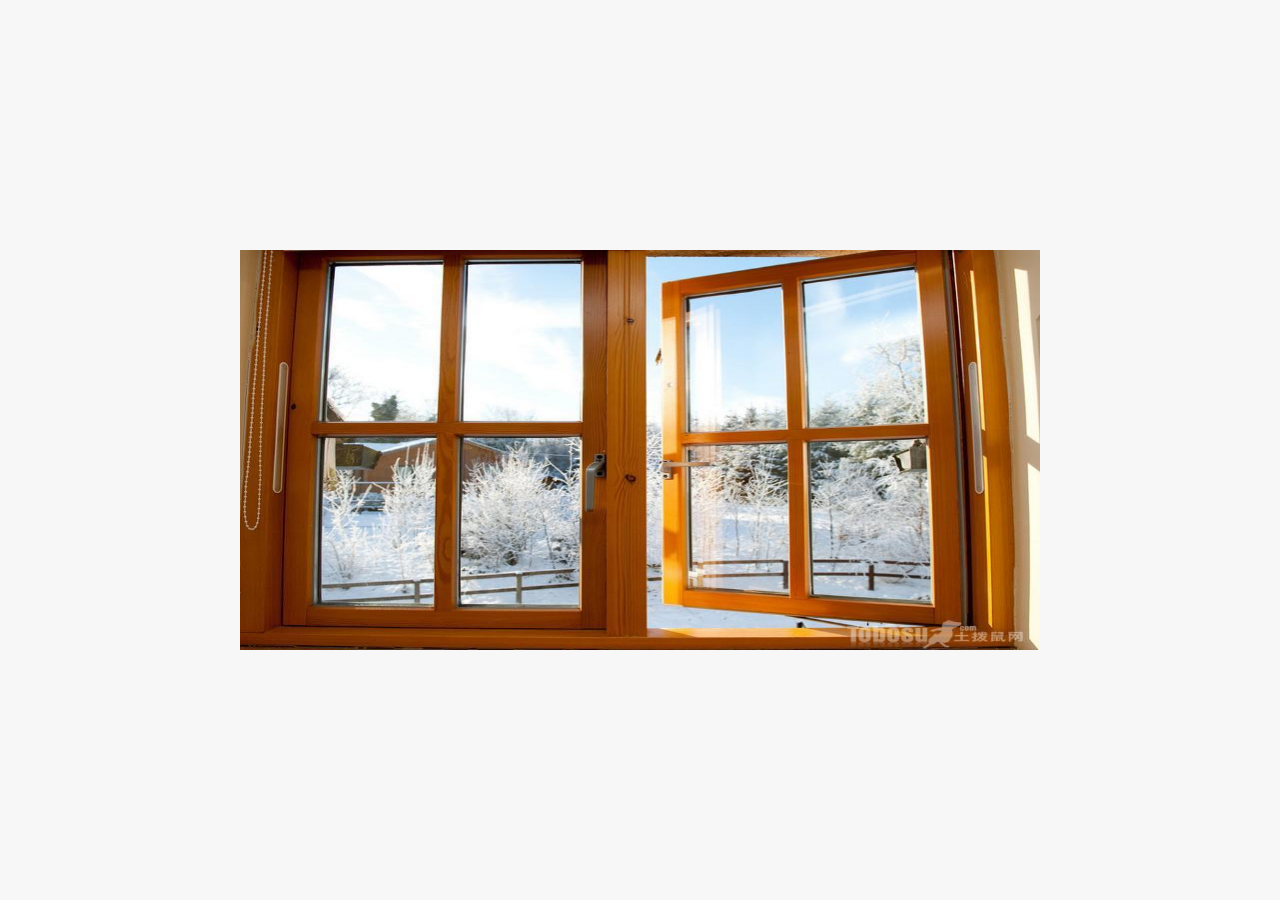
==== 3Droom/index.html @ 4b2d7888 "1" ====
<!doctype html>
<html lang="en">
<head>
    <meta charset="UTF-8">
    <meta name="viewport"
          content="width=device-width, user-scalable=no, initial-scale=1.0, maximum-scale=1.0, minimum-scale=1.0">
    <meta http-equiv="X-UA-Compatible" content="ie=edge">
    <title>Document</title>
    <link rel="stylesheet" href="css/font/iconfont.css">
    <link rel="stylesheet" href="css/index.css">
    <script src="js/index.js"></script>

</head>
<body>
   <div class="scene">
       <div class="room">
           <div class="panel">

           </div>
           <div class="panel left">
               <div class="iconfont icon-nodejs">sdf</div>
               <div class="iconfont icon-nodejs">afdadfa</div>
               <div class="iconfont icon-nodejs">afda</div>
               <div class="last"></div>
           </div>
           <div class="panel"></div>
           <div class="panel"></div>
           <div class="panel"></div>
           <div class="panel"></div>
       </div>
   </div>
</body>
</html>
---- 3Droom/css/font/iconfont.css ----
@font-face {font-family: "iconfont";
  src: url('iconfont.eot?t=1479343006494'); /* IE9*/
  src: url('iconfont.eot?t=1479343006494#iefix') format('embedded-opentype'), /* IE6-IE8 */
  url('iconfont.woff?t=1479343006494') format('woff'), /* chrome, firefox */
  url('iconfont.ttf?t=1479343006494') format('truetype'), /* chrome, firefox, opera, Safari, Android, iOS 4.2+*/
  url('iconfont.svg?t=1479343006494#iconfont') format('svg'); /* iOS 4.1- */
}

.iconfont {
  font-family:"iconfont" !important;
  font-size:16px;
  font-style:normal;
  -webkit-font-smoothing: antialiased;
  -webkit-text-stroke-width: 0.2px;
  -moz-osx-font-smoothing: grayscale;
}

.icon-nodejs:before { content: "\e6b7"; }

.icon-socialangular:before { content: "\e867"; }

.icon-html5:before { content: "\e74e"; }

.icon-php:before { content: "\e685"; }

.icon-jquery:before { content: "\e605"; }

.icon-css3:before { content: "\e648"; }
---- 3Droom/css/index.css ----
html,body{
    padding:0;
    margin: 0;
    width:100%;
    height:100%;
}
.scene{
    width: 100%;
    height: 100%;
    position: absolute;
    left:0;top:0;
    perspective: 500px;
}
.room{
    width: 100%;
    height: 100%;
    position: absolute;
    left:0;top:0;
    background: #FDFCEB;
    transform-style: preserve-3d;

}
/*.room:hover{*/
    /*transform: rotateY(360deg);*/
/*}*/
.room .panel{
    width: 100%;
    height: 100%;
    position: absolute;
    left:0;top:0;
}
.room .panel:first-child{
    background: red;
    transform-origin:top;
    transform: rotateX(90deg);
    background: url(../img/1.jpg);
}
.room .panel:nth-child(2){
    background: blue;
    transform-origin:left;
    transform: rotateY(-90deg);
    background: url(../img/墙.jpg);
    text-align: justify;
}
.room .left div{
    padding: 10px;
    color: #fff;
    display: inline-block;
}
.room .left .last{
    padding: 10px;
    display: inline-block;
    width: 100%;
    overflow: hidden;
}
.room .panel:nth-child(3){
    background: green;
    transform-origin:right;
    transform: rotateY(90deg);
    background: url(../img/墙.jpg);
}
.room .panel:nth-child(4){
    background: purple;
    background:#f7f7f7 url("../img/2.jpg") center center no-repeat;
    background-size: 800px 400px;
}
.room .panel:nth-child(5){
    background: palegreen;

}
.room .panel:last-child{
    background: #1d3e81;
    transform-origin:bottom;
    transform: rotateX(-90deg);
    background: url(../img/diban.jpg);
}
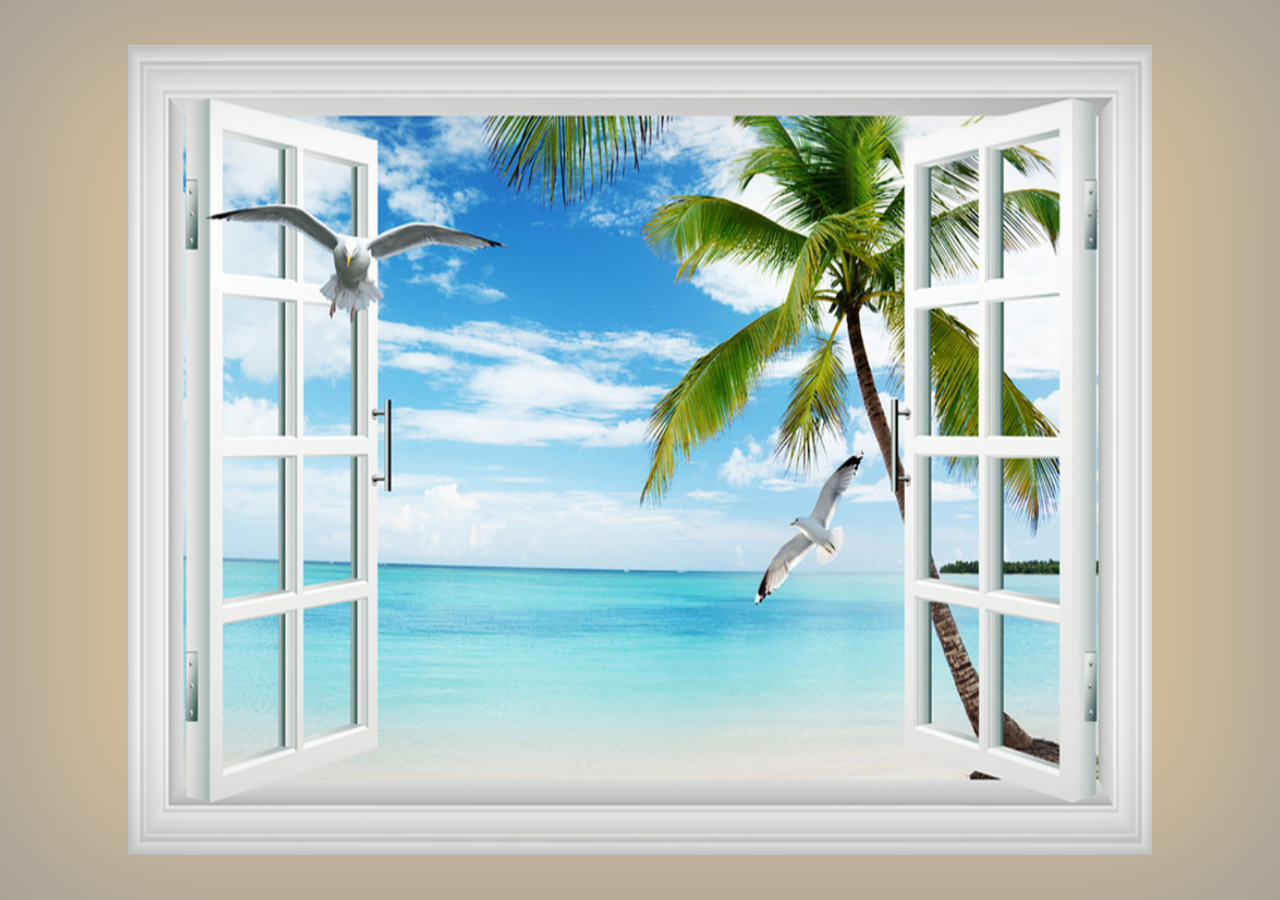
==== commit 5611b36f: "zuopin" ====
--- a/3Droom/index.html
+++ b/3Droom/index.html
@@ -2,32 +2,41 @@
 <html lang="en">
 <head>
     <meta charset="UTF-8">
-    <meta name="viewport"
-          content="width=device-width, user-scalable=no, initial-scale=1.0, maximum-scale=1.0, minimum-scale=1.0">
-    <meta http-equiv="X-UA-Compatible" content="ie=edge">
     <title>Document</title>
-    <link rel="stylesheet" href="css/font/iconfont.css">
-    <link rel="stylesheet" href="css/index.css">
-    <script src="js/index.js"></script>
-
+    <link rel="stylesheet" href="css/icon.css">
+    <link rel="stylesheet" href="css/room.css">
+    <script src="js/room.js"></script>
 </head>
 <body>
-   <div class="scene">
-       <div class="room">
-           <div class="panel">
+<div class="scene">
+    <div class="room">
+        <div class="panel">
+        </div>
+        <div class="panel left">
+            <div class="iconfont icon-mysql">
 
-           </div>
-           <div class="panel left">
-               <div class="iconfont icon-nodejs">sdf</div>
-               <div class="iconfont icon-nodejs">afdadfa</div>
-               <div class="iconfont icon-nodejs">afda</div>
-               <div class="last"></div>
-           </div>
-           <div class="panel"></div>
-           <div class="panel"></div>
-           <div class="panel"></div>
-           <div class="panel"></div>
-       </div>
-   </div>
+            </div>
+            <div class="iconfont icon-html">
+
+            </div>
+            <div class="iconfont icon-php"></div>
+            <div class="iconfont icon-nodejs"></div>
+        </div>
+        <div class="panel"></div>
+        <div class="panel right">
+
+            <div class="iconfont icon-qiyewangguanli">
+
+            </div>
+            <div class="iconfont icon-jquery-copy">
+
+            </div>
+            <div class="iconfont icon-php"></div>
+            <div class="iconfont icon-nodejs"></div>
+        </div>
+        <div class="panel"></div>
+        <div class="panel"></div>
+    </div>
+</div>
 </body>
 </html>--- a/3Droom/css/room.css
+++ b/3Droom/css/room.css
@@ -0,0 +1,89 @@
+html,body{
+    padding:0;margin:0;width:100%;
+    height:100%;overflow: hidden;
+}
+.scene{
+    width:100%;height:100%;position: absolute;
+    left:0;top:0;perspective: 500px;
+
+}
+.scene .room{
+    width:100%;height:100%;position: absolute;
+    left:0;top:0;transform-style: preserve-3d;
+
+
+}
+
+
+.scene .room .panel{
+    position: absolute;left:0;top:0;width:100%;height:100%;
+    backface-visibility: visible;transform-style: preserve-3d;
+}
+.scene .room .panel:nth-child(1){
+    background: url(../img/2.jpg);
+    background-size: 200px 200px;
+    transform-origin: top;
+    transform: rotateX(90deg);
+    box-shadow: 0 0 200px #666 inset;
+}
+
+.scene .room .panel:nth-child(2){
+    background: url("../img/3.jpg");
+    transform-origin: left;
+    transform: rotateY(-90deg);
+    box-shadow: 0 0 200px #999 inset;
+}
+
+.scene .room .panel:nth-child(3){
+    background: #D4BE99 url(../img/chuanghu2.jpg)  center center no-repeat ;
+    box-shadow: 0 0 200px #999 inset;
+}
+
+.scene .room .panel:nth-child(4){
+    background: url("../img/3.jpg");
+    transform-origin: right;
+    transform: rotateY(90deg);
+    box-shadow: 0 0 200px #999 inset;
+}
+
+
+.scene .room .panel:nth-child(5){
+    background: url(../img/diban.jpg);
+    transform-origin: bottom;
+    transform: rotateX(-90deg);
+    box-shadow: 0 0 100px #000 inset;
+}
+
+.scene .room .panel:nth-child(6){
+    background:#D4BE99 url(../img/chuanghu2.jpg) center center no-repeat;
+    background-size: 80% 90%;
+    box-shadow: 0 0 200px #999 inset;
+}
+
+.left .iconfont{
+    width:100px;height:100px;
+    float:left;margin:230px 100px;
+    background:#999;
+    box-shadow: 0 0 5px #aaa;
+    border-radius: 5px;
+    color:orangered;font-size:100px;text-align: center;
+    line-height: 100px;
+    transform: rotate3d(0,1,0,180deg);
+    text-shadow:0 0 3px red ;overflow: hidden;
+
+}
+
+.right .iconfont{
+    width:100px;height:100px;
+    float:left;margin:230px 100px;
+    background:#999;
+    box-shadow: 0 0 5px #aaa;
+    border-radius: 5px;
+    color:orangered;font-size:100px;text-align: center;
+    line-height: 100px;
+    transform: rotate3d(0,1,0,180deg);
+    text-shadow:0 0 3px red ;
+    backface-visibility: visible;
+
+}
+
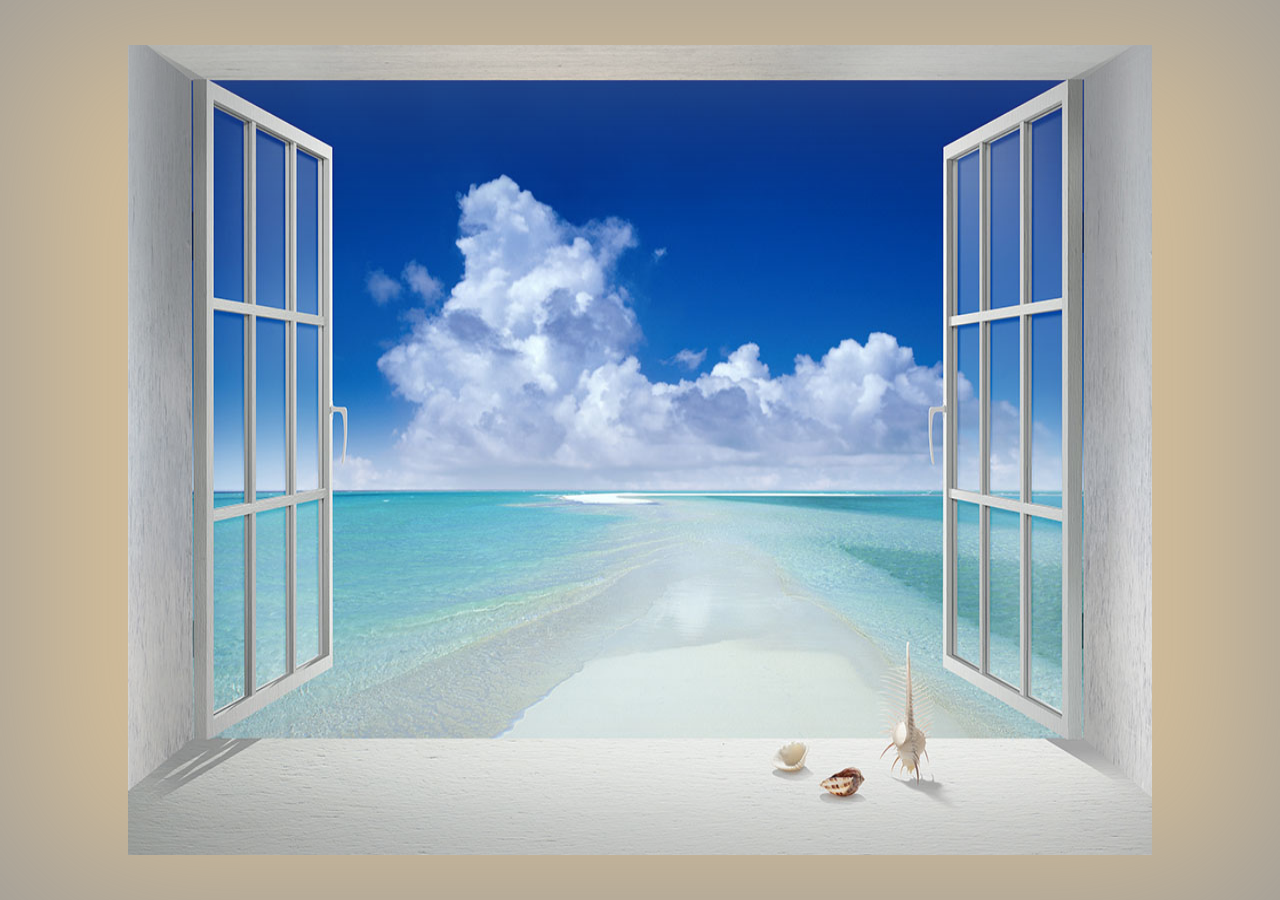
==== commit 8f92c18b: "123" ====
--- a/3Droom/index.html
+++ b/3Droom/index.html
@@ -13,26 +13,34 @@
         <div class="panel">
         </div>
         <div class="panel left">
-            <div class="iconfont icon-mysql">
-
+            <div class="iconfont">
+                <a href="https://13835760532.github.io/personal-work/%E7%94%BB%E6%9D%BF/canvas2.html">画板</a>
             </div>
-            <div class="iconfont icon-html">
-
+            <div class="iconfont">
+                <a href="https://13835760532.github.io/personal-work/css3/%E7%83%9F%E8%8A%B1/index.html">烟花</a>
             </div>
-            <div class="iconfont icon-php"></div>
-            <div class="iconfont icon-nodejs"></div>
+            <div class="iconfont">
+                <a href="https://13835760532.github.io/personal-work/css3/%E9%9B%A8%E6%BB%B4.html">雨滴</a>
+            </div>
+            <div class="iconfont">
+                <a href="https://13835760532.github.io/personal-work/css3/%E6%91%A9%E5%A4%A9%E8%BD%AE/index.html">摩天轮</a>
+            </div>
         </div>
         <div class="panel"></div>
         <div class="panel right">
 
-            <div class="iconfont icon-qiyewangguanli">
-
+            <div class="iconfont">
+                <a href="https://13835760532.github.io/personal-work/css3/相册/相册.html">相册</a>
             </div>
-            <div class="iconfont icon-jquery-copy">
-
+            <div class="iconfont">
+                <a href="https://13835760532.github.io/personal-work/css3/行星/index.html">天体</a>
             </div>
-            <div class="iconfont icon-php"></div>
-            <div class="iconfont icon-nodejs"></div>
+            <div class="iconfont">
+                <a href="https://13835760532.github.io/personal-work/css3/%E9%92%9F%E8%A1%A8.html">钟表</a>
+            </div>
+            <div class="iconfont">
+                <a href="https://13835760532.github.io/personal-work/css3/%E5%85%AB%E5%8D%A6.html">八卦</a>
+            </div>
         </div>
         <div class="panel"></div>
         <div class="panel"></div>
--- a/3Droom/css/room.css
+++ b/3Droom/css/room.css
@@ -55,7 +55,7 @@
 }
 
 .scene .room .panel:nth-child(6){
-    background:#D4BE99 url(../img/chuanghu2.jpg) center center no-repeat;
+    background:#D4BE99 url(../img/chuanghu.jpg) center center no-repeat;
     background-size: 80% 90%;
     box-shadow: 0 0 200px #999 inset;
 }
@@ -63,7 +63,8 @@
 .left .iconfont{
     width:100px;height:100px;
     float:left;margin:230px 100px;
-    background:#999;
+    background:url(../img/xiang.jpg) 0px 0px no-repeat;
+    background-size: 100px 100px;
     box-shadow: 0 0 5px #aaa;
     border-radius: 5px;
     color:orangered;font-size:100px;text-align: center;
@@ -72,11 +73,18 @@
     text-shadow:0 0 3px red ;overflow: hidden;
 
 }
-
+.left .iconfont a{
+    width: 100px; height:100px;
+    display: block;
+    font-size: 36px;
+    line-height: 100px;
+    color:black;
+}
 .right .iconfont{
     width:100px;height:100px;
     float:left;margin:230px 100px;
-    background:#999;
+    background:url(../img/xiang.jpg) 0px 0px no-repeat;
+    background-size: 100px 100px;
     box-shadow: 0 0 5px #aaa;
     border-radius: 5px;
     color:orangered;font-size:100px;text-align: center;
@@ -84,6 +92,12 @@
     transform: rotate3d(0,1,0,180deg);
     text-shadow:0 0 3px red ;
     backface-visibility: visible;
-
+}
+.right .iconfont a{
+    width: 100px; height:100px;
+    display: block;
+    font-size: 36px;
+    line-height: 100px;
+    color:black;
 }
 
